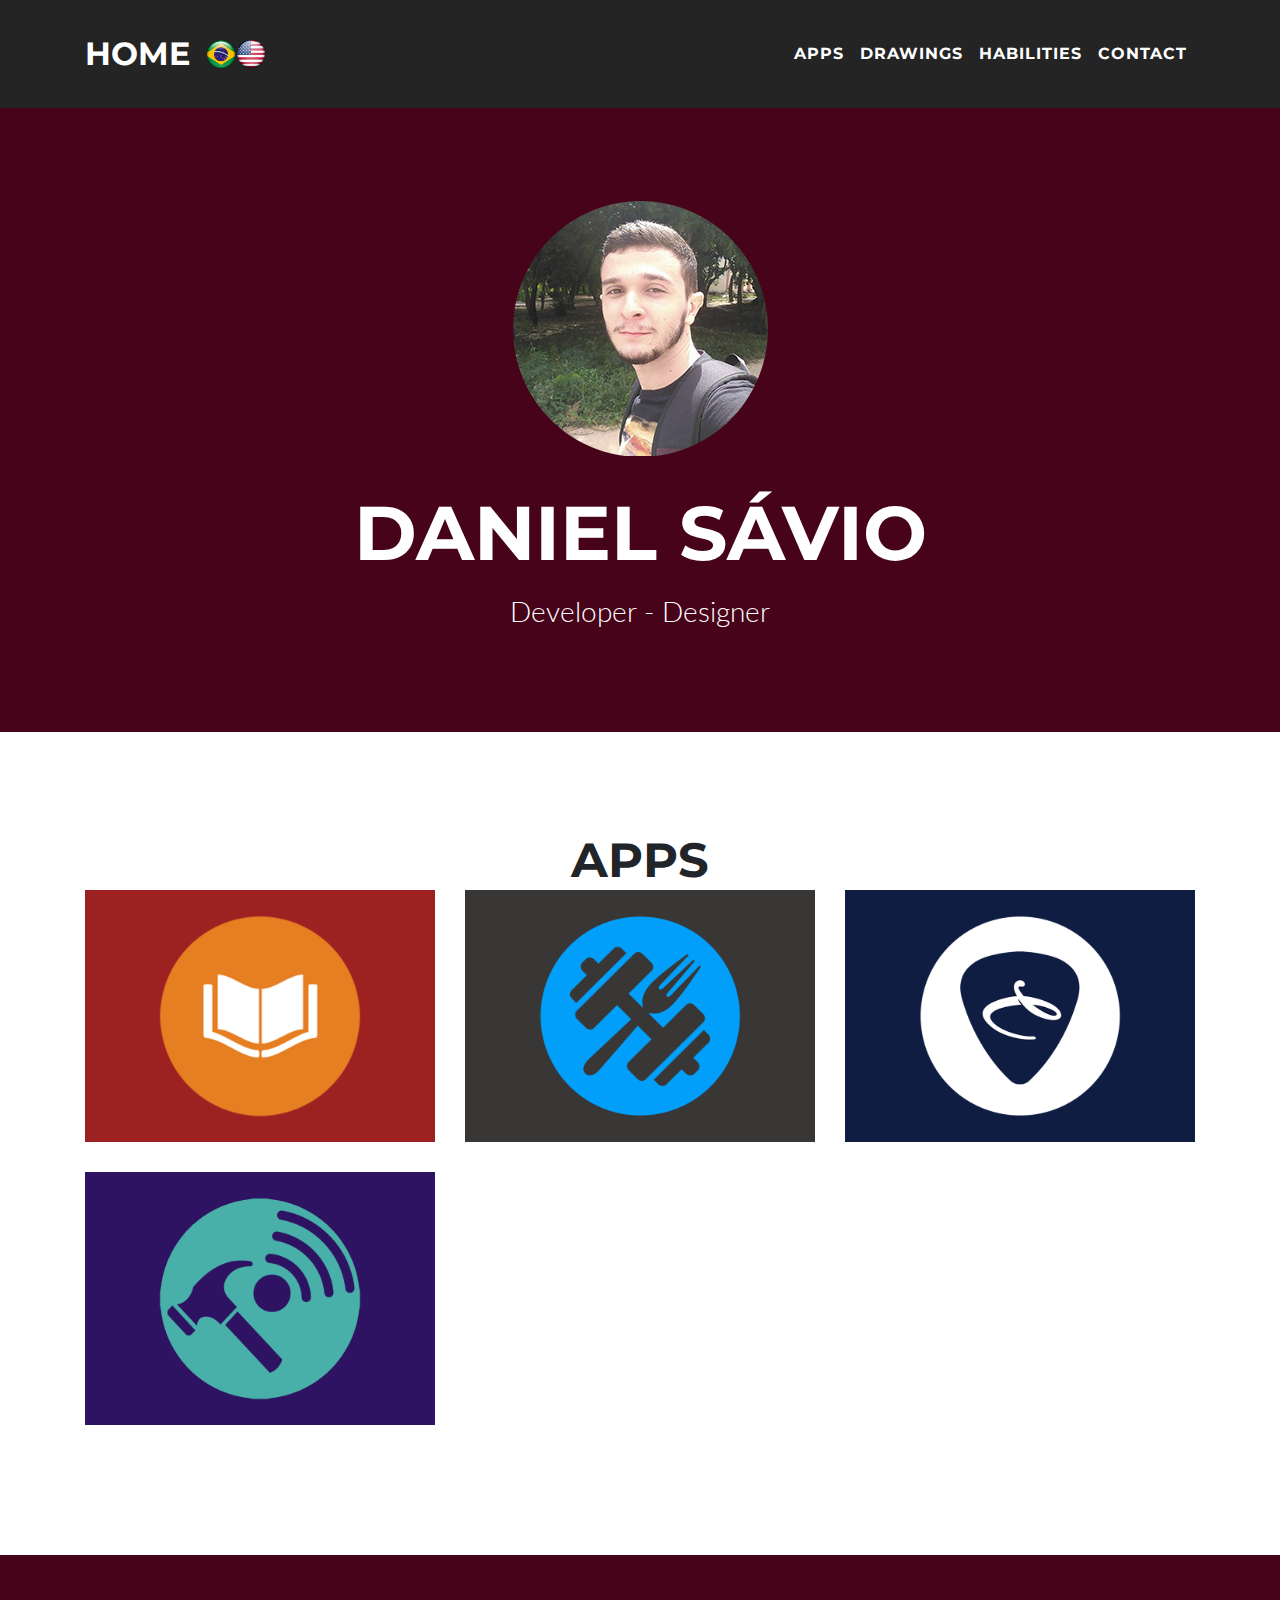
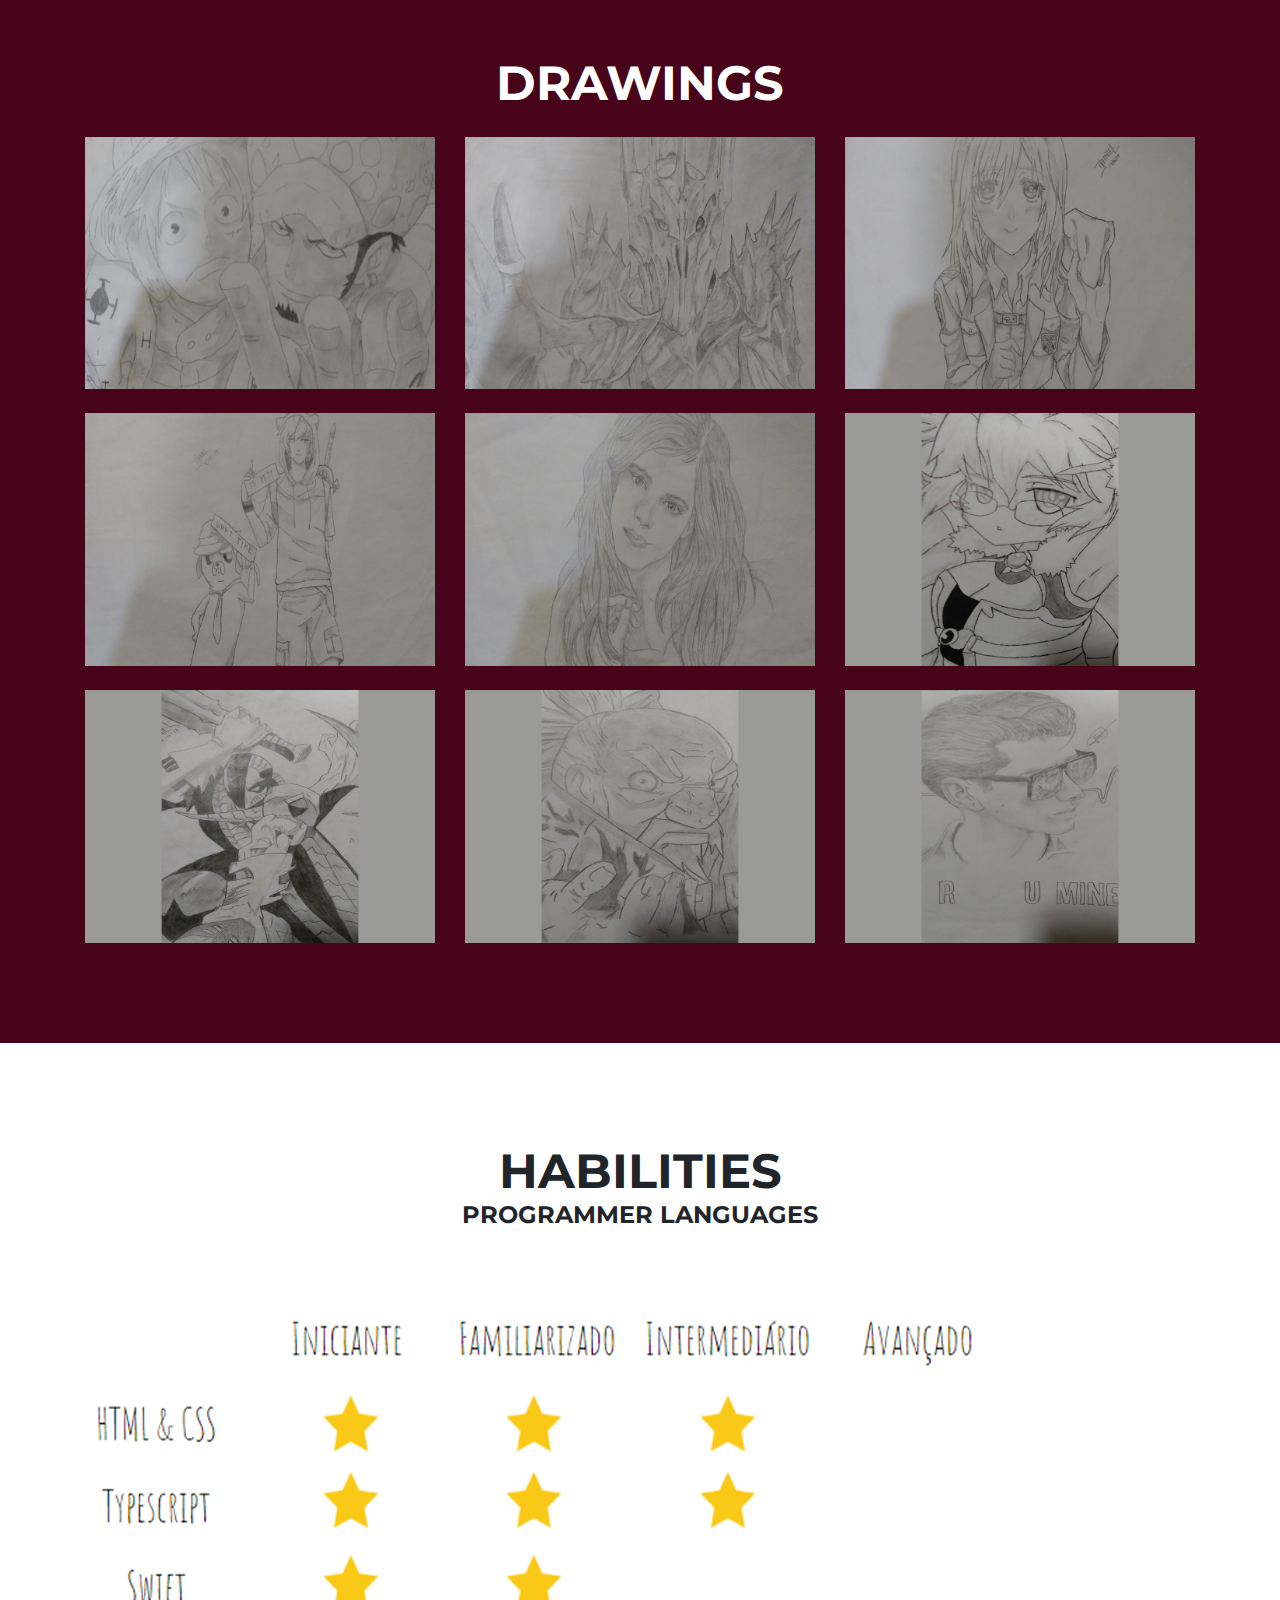
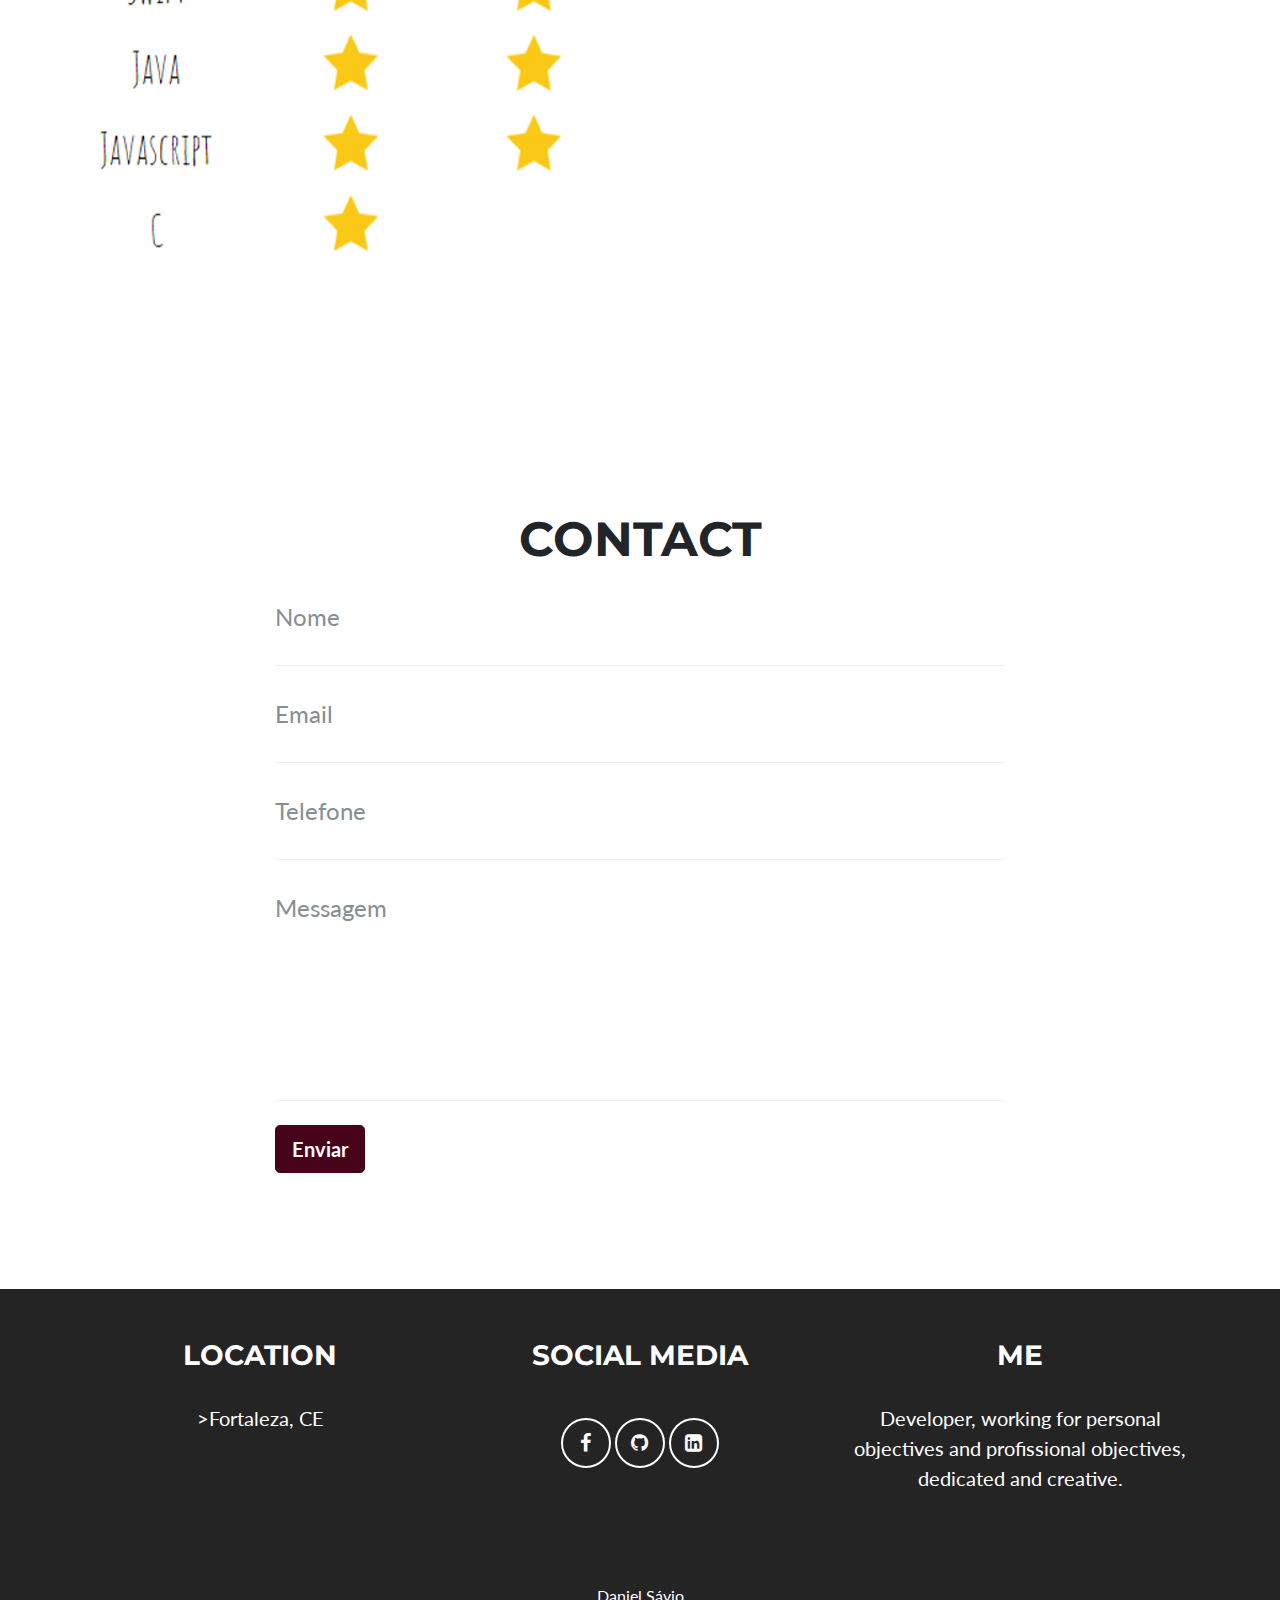
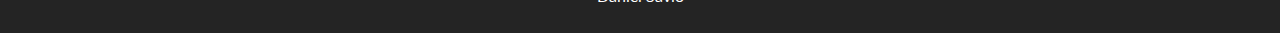
==== en.html @ e7cfb6df "update portfolio" ====
<!DOCTYPE html>
<html lang="pt">

  <head>

    <meta charset="utf-8">
    <meta name="viewport" content="width=device-width, initial-scale=1, shrink-to-fit=no">
    <meta name="description" content="">
    <meta name="author" content="">

    <title>Daniel Savio</title>

    <!-- Bootstrap core CSS -->
    <link href="vendor/bootstrap/css/bootstrap.min.css" rel="stylesheet">
    <link href="css/css.css" rel="stylesheet">

    <!-- Custom fonts for this template -->
    <link href="vendor/font-awesome/css/font-awesome.min.css" rel="stylesheet" type="text/css">
    <link href="https://fonts.googleapis.com/css?family=Montserrat:400,700" rel="stylesheet" type="text/css">
    <link href="https://fonts.googleapis.com/css?family=Lato:400,700,400italic,700italic" rel="stylesheet" type="text/css">

    <!-- Custom styles for this template -->
    <link href="css/freelancer.min.css" rel="stylesheet">

  </head>

  <body id="page-top">

    <!-- Navigation -->
    <nav class="navbar navbar-expand-lg navbar-light fixed-top" id="mainNav">
      <div class="container">
        <a class="navbar-brand js-scroll-trigger" href="#page-top">Home</a>
        <a href="index.html"><img class="img-flag" src="img/br.png"></a>
        <a><img class="img-flag" src="img/us.png"></a>
        <button class="navbar-toggler navbar-toggler-right" type="button" data-toggle="collapse" data-target="#navbarResponsive" aria-controls="navbarResponsive" aria-expanded="false" aria-label="Toggle navigation">
          Menu
          <i class="fa fa-bars"></i>
        </button>
        <div class="collapse navbar-collapse" id="navbarResponsive">
          <ul class="navbar-nav ml-auto">
            <li class="nav-item">
              <a class="nav-link js-scroll-trigger" href="#portfolio">Apps</a>
            </li>
			<li class="nav-item">
              <a class="nav-link js-scroll-trigger" href="#desenhos">Drawings</a>
            </li>
			<li class="nav-item">
              <a class="nav-link js-scroll-trigger" href="#habilidades">Habilities</a>
            </li>
            <li class="nav-item">
              <a class="nav-link js-scroll-trigger" href="#contact">Contact</a>
            </li>
          </ul>
        </div>
      </div>
    </nav>

    <!-- Header -->
    <header class="masthead">
      <div class="container">
        <img class="img-fluid" src="img/profile.png" alt="">
        <div class="intro-text">
          <span class="name">Daniel Sávio</span>
          <span class="skills">Developer - Designer</span>
          <span class="skills"></span>
        </div>
      </div>
    </header>



    <!-- Portfolio Grid Section -->
    <section id="portfolio">
      <div class="container">
        <h2 class="text-center">Apps</h2>
        <div class="row">
          <div class="col-sm-4 portfolio-item">
            <a class="portfolio-link" href="https://github.com/danielsaviol/smartlibrary">
              <div class="caption">
                <div class="caption-content">
                </div>
              </div>
              <img class="img-fluid" src="img/portfolio/smartlibrary.png" alt="">
            </a>
          </div>
          <div class="col-sm-4 portfolio-item">
            <a class="portfolio-link" href="https://github.com/danielsaviol/workfit">
              <div class="caption">
                <div class="caption-content">
                </div>
              </div>
              <img class="img-fluid" src="img/portfolio/workfit.png" alt="">
            </a>
          </div>
          <div class="col-sm-4 portfolio-item">
            <a class="portfolio-link" href="https://github.com/danielsaviol/setlistcreator">
              <div class="caption">
                <div class="caption-content">
                </div>
              </div>
              <img class="img-fluid" src="img/portfolio/setlistcreator.png" alt="">
            </a>
          </div>
		  <div class="col-sm-4 portfolio-item">
            <a class="portfolio-link" href="https://github.com/danielsaviol/toolcontrol">
              <div class="caption">
                <div class="caption-content">
                </div>
              </div>
              <img class="img-fluid" src="img/portfolio/toolcontrol.png" alt="">
            </a>
          </div>
        </div>
      </div>
    </section>

	<!-- About Section -->
    <section  class="success"  id="desenhos">
      <div class="container">
        <h2 class="text-center">Drawings</h2>
        <div class="row">
          <div class="col-sm-4 portfolio-item">
            <a class="portfolio-link">
              <div class="caption">
                <div class="caption-content">
					</br>
                </div>
              </div>
              <img class="img-fluid" src="img/portfolio/1.png" alt="">
            </a>
          </div>
          <div class="col-sm-4 portfolio-item">
            <a class="portfolio-link">
              <div class="caption">
                <div class="caption-content">
					</br>
                </div>
              </div>
              <img class="img-fluid" src="img/portfolio/2.png" alt="">
            </a>
          </div>
          <div class="col-sm-4 portfolio-item">
            <a class="portfolio-link">
              <div class="caption">
                <div class="caption-content">
					</br>
                </div>
              </div>
              <img class="img-fluid" src="img/portfolio/3.png" alt="">
            </a>
          </div>
          <div class="col-sm-4 portfolio-item">
            <a class="portfolio-link">
              <div class="caption">
                <div class="caption-content">
					</br>
                </div>
              </div>
              <img class="img-fluid" src="img/portfolio/4.png" alt="">
            </a>
          </div>
          <div class="col-sm-4 portfolio-item">
            <a class="portfolio-link">
              <div class="caption">
                <div class="caption-content">
					</br>
                </div>
              </div>
              <img class="img-fluid" src="img/portfolio/5.png" alt="">
            </a>
          </div>
          <div class="col-sm-4 portfolio-item">
            <a class="portfolio-link">
              <div class="caption">
                <div class="caption-content">
					</br>
                </div>
              </div>
              <img class="img-fluid" src="img/portfolio/6.png" alt="">
            </a>
          </div>
		  <div class="col-sm-4 portfolio-item">
            <a class="portfolio-link">
              <div class="caption">
                <div class="caption-content">
					</br>
                </div>
              </div>
              <img class="img-fluid" src="img/portfolio/7.png" alt="">
            </a>
          </div>
          <div class="col-sm-4 portfolio-item">
            <a class="portfolio-link">
              <div class="caption">
                <div class="caption-content">
					</br>
                </div>
              </div>
              <img class="img-fluid" src="img/portfolio/8.png" alt="">
            </a>
          </div>
          <div class="col-sm-4 portfolio-item">
            <a class="portfolio-link">
              <div class="caption">
                <div class="caption-content">
					</br>
                </div>
              </div>
				<img class="img-fluid" src="img/portfolio/9.png" alt="">
            </a>
          </div>
        </div>
      </div>
	</section>


    <!-- Habilidades Section -->
    <section id="habilidades">
      <div class="container">
        <h2 class="text-center">Habilities</h2>
		<h4 class="text-center">Programmer Languages</h4>
			 <a class="portfolio-link">
              <div class="caption">
                <div class="caption-content">
					</br>
                </div>
              </div>
				<img class="img-fluid" src="img/portfolio/languages.png" alt="">
            </a>
    </section>

    

    <!-- Contact Section -->
    <section id="contact">
      <div class="container">
        <h2 class="text-center">Contact</h2>
        <div class="row">
          <div class="col-lg-8 mx-auto">
            <!-- To configure the contact form email address, go to mail/contact_me.php and update the email address in the PHP file on line 19. -->
            <!-- The form should work on most web servers, but if the form is not working you may need to configure your web server differently. -->
            <form name="sentMessage" id="contactForm" novalidate>
              <div class="control-group">
                <div class="form-group floating-label-form-group controls">
                  <label>Nome</label>
                  <input class="form-control" id="name" type="text" placeholder="Nome" required data-validation-required-message="Please enter your name.">
                  <p class="help-block text-danger"></p>
                </div>
              </div>
              <div class="control-group">
                <div class="form-group floating-label-form-group controls">
                  <label>Email</label>
                  <input class="form-control" id="email" type="email" placeholder="Email" required data-validation-required-message="Please enter your email address.">
                  <p class="help-block text-danger"></p>
                </div>
              </div>
              <div class="control-group">
                <div class="form-group floating-label-form-group controls">
                  <label>Telefone</label>
                  <input class="form-control" id="phone" type="tel" placeholder="Telefone" required data-validation-required-message="Please enter your phone number.">
                  <p class="help-block text-danger"></p>
                </div>
              </div>
              <div class="control-group">
                <div class="form-group floating-label-form-group controls">
                  <label>Messagem</label>
                  <textarea class="form-control" id="message" rows="5" placeholder="Messagem" required data-validation-required-message="Please enter a message."></textarea>
                  <p class="help-block text-danger"></p>
                </div>
              </div>
              <br>
              <div id="success"></div>
              <div class="form-group">
                <button type="submit" class="btn btn-success btn-lg" id="sendMessageButton">Enviar</button>
              </div>
            </form>
          </div>
        </div>
      </div>
    </section>

    <!-- Footer -->
    <footer class="text-center">
      <div class="footer-above">
        <div class="container">
          <div class="row">
            <div class="footer-col col-md-4">
              <h3>Location</h3>
              <p>>Fortaleza, CE</p>
            </div>
            <div class="footer-col col-md-4">
              <h3>Social Media</h3>
              <ul class="list-inline">
                <li class="list-inline-item">
                  <a class="btn-social btn-outline" href="https://www.facebook.com/danielsaviolima">
                    <i class="fa fa-fw fa-facebook"></i>
                  </a>
                  <a class="btn-social btn-outline" href="https://github.com/danielsaviol">
                    <i class="fa fa-fw fa-github"></i>
                  </a>
                  <a class="btn-social btn-outline" href="https://www.linkedin.com/in/daniel-s%C3%A1vio-secundino-3a3036154/">
                    <i class="fa fa-fw fa-linkedin-square"></i>
                  </a>
                </li>
              </ul>
            </div>
            <div class="footer-col col-md-4">
              <h3>Me</h3>
              <p>Developer, working for personal objectives and profissional objectives, dedicated and creative.</p>
            </div>
          </div>
        </div>
      </div>
      <div class="footer-below">
        <div class="container">
          <div class="row">
            <div class="col-lg-12">
				Daniel Sávio
            </div>
          </div>
        </div>
      </div>
    </footer>

    <!-- Scroll to Top Button (Only visible on small and extra-small screen sizes) -->
    <div class="scroll-top d-lg-none">
      <a class="btn btn-primary js-scroll-trigger" href="#page-top">
        <i class="fa fa-chevron-up"></i>
      </a>
    </div>

    <!-- Bootstrap core JavaScript -->
    <script src="vendor/jquery/jquery.min.js"></script>
    <script src="vendor/bootstrap/js/bootstrap.bundle.min.js"></script>

    <!-- Plugin JavaScript -->
    <script src="vendor/jquery-easing/jquery.easing.min.js"></script>

    <!-- Contact Form JavaScript -->
    <script src="js/jqBootstrapValidation.js"></script>
    <script src="js/contact_me.js"></script>

    <!-- Custom scripts for this template -->
    <script src="js/freelancer.min.js"></script>

  </body>

</html>
---- css/css.css ----
.img-flag{
    height: 30px;
    width: 30px;
}
---- css/freelancer.min.css ----
/*!
 * Start Bootstrap - Freelancer v4.0.0-beta.2 (https://startbootstrap.com/template-overviews/freelancer)
 * Copyright 2013-2017 Start Bootstrap
 * Licensed under MIT (https://github.com/BlackrockDigital/startbootstrap-freelancer/blob/master/LICENSE)
 */body{font-family:Lato,'Helvetica Neue',Helvetica,Arial,sans-serif;overflow-x:hidden}p{font-size:20px}p.small{font-size:16px}a,a.active,a:active,a:focus,a:hover{color:#470319;outline:0}h1,h2,h3,h4,h5,h6{font-family:Montserrat,'Helvetica Neue',Helvetica,Arial,sans-serif;font-weight:700;text-transform:uppercase}hr.star-light,hr.star-primary{max-width:250px;margin:25px auto 30px;padding:0;text-align:center;border:none;border-top:solid 5px}hr.star-light:after,hr.star-primary:after{font-family:FontAwesome;font-size:2em;position:relative;top:-.8em;display:inline-block;padding:0 .25em;content:'\f005'}hr.star-light{border-color:#fff}hr.star-light:after{color:#fff;background-color:#470319}hr.star-primary{border-color:#242424}hr.star-primary:after{color:#242424;background-color:#fff}.img-centered{margin:0 auto}section{padding:100px 0}section h2{font-size:3em;margin:0}section.success{color:#fff;background:#470319}@media (max-width:767px){section{padding:75px 0}section.first{padding-top:75px}}.scroll-top{position:fixed;z-index:1049;right:2%;bottom:2%;width:50px;height:50px}.scroll-top .btn{font-size:16px;line-height:28px;width:50px;height:50px;text-align:center;border-radius:100%}.scroll-top .btn:focus{outline:0}#mainNav{font-family:Montserrat,'Helvetica Neue',Helvetica,Arial,sans-serif;font-weight:700;text-transform:uppercase;border:none;background:#242424}#mainNav a:focus{outline:0}#mainNav .navbar-brand{font-size:1.1rem;color:#fff}#mainNav .navbar-brand.active,#mainNav .navbar-brand:active,#mainNav .navbar-brand:focus,#mainNav .navbar-brand:hover{color:#fff}#mainNav .navbar-nav{letter-spacing:1px}#mainNav .navbar-nav li.nav-item a.nav-link{color:#fff}#mainNav .navbar-nav li.nav-item a.nav-link:hover{color:#470319;outline:0}#mainNav .navbar-nav li.nav-item a.nav-link:active,#mainNav .navbar-nav li.nav-item a.nav-link:focus{color:#fff}#mainNav .navbar-toggler{font-size:14px;padding:11px;text-transform:uppercase;color:#fff;border-color:#fff}#mainNav .navbar-toggler:focus,#mainNav .navbar-toggler:hover{color:#fff;border-color:#470319;background-color:#470319}@media (min-width:992px){#mainNav{padding-top:25px;padding-bottom:25px;-webkit-transition:padding-top .3s,padding-bottom .3s;-moz-transition:padding-top .3s,padding-bottom .3s;transition:padding-top .3s,padding-bottom .3s}#mainNav .navbar-brand{font-size:2em;-webkit-transition:all .3s;-moz-transition:all .3s;transition:all .3s}#mainNav .navbar-nav>li.nav-item>a.nav-link.active{color:#fff;border-radius:3px;background:#470319}#mainNav .navbar-nav>li.nav-item>a.nav-link.active:active,#mainNav .navbar-nav>li.nav-item>a.nav-link.active:focus,#mainNav .navbar-nav>li.nav-item>a.nav-link.active:hover{color:#fff;background:#470319}#mainNav.navbar-shrink{padding-top:10px;padding-bottom:10px}#mainNav.navbar-shrink .navbar-brand{font-size:1.5em}}header.masthead{padding-top:100px;padding-bottom:50px;text-align:center;color:#fff;background:#470319}header.masthead img{display:block;margin:0 auto 20px}header.masthead .intro-text .name{font-family:Montserrat,'Helvetica Neue',Helvetica,Arial,sans-serif;font-size:2em;font-weight:700;display:block;text-transform:uppercase}header.masthead .intro-text .skills{font-size:1.25em;font-weight:300}@media (min-width:768px){header.masthead{padding-top:200px;padding-bottom:100px}header.masthead .intro-text .name{font-size:4.75em}header.masthead .intro-text .skills{font-size:1.75em}}#portfolio .portfolio-item{right:0;margin:0 0 15px}#portfolio .portfolio-item .portfolio-link{position:relative;display:block;max-width:400px;margin:0 auto;cursor:pointer}#portfolio .portfolio-item .portfolio-link .caption{position:absolute;width:100%;height:100%;-webkit-transition:all ease .5s;-moz-transition:all ease .5s;transition:all ease .5s;opacity:0;background:rgba(24,188,156,.9)}#portfolio .portfolio-item .portfolio-link .caption:hover{opacity:1}#portfolio .portfolio-item .portfolio-link .caption .caption-content{font-size:20px;position:absolute;top:50%;width:100%;height:20px;margin-top:-12px;text-align:center;color:#fff}#portfolio .portfolio-item .portfolio-link .caption .caption-content i{margin-top:-12px}#portfolio .portfolio-item .portfolio-link .caption .caption-content h3,#portfolio .portfolio-item .portfolio-link .caption .caption-content h4{margin:0}#portfolio *{z-index:2}@media (min-width:767px){#portfolio .portfolio-item{margin:0 0 30px}}.portfolio-modal .modal-dialog{max-width:100%;min-height:100%;margin:0;padding:0;text-align:center;border:none;border-radius:0;background-clip:border-box;-webkit-box-shadow:none;box-shadow:none}.portfolio-modal .modal-dialog .modal-content{padding:100px 0;border:0;border-radius:0}.portfolio-modal .modal-dialog .modal-content h2{font-size:3em;margin:0}.portfolio-modal .modal-dialog .modal-content img{margin-bottom:30px}.portfolio-modal .modal-dialog .modal-content .item-details{margin:30px 0}.portfolio-modal .close-modal{position:absolute;top:25px;right:25px;width:75px;height:75px;cursor:pointer;background-color:transparent}.portfolio-modal .close-modal:hover{opacity:.3}.portfolio-modal .close-modal .lr{z-index:1051;width:1px;height:75px;margin-left:35px;-webkit-transform:rotate(45deg);-ms-transform:rotate(45deg);transform:rotate(45deg);background-color:#242424}.portfolio-modal .close-modal .lr .rl{z-index:1052;width:1px;height:75px;-webkit-transform:rotate(90deg);-ms-transform:rotate(90deg);transform:rotate(90deg);background-color:#242424}.portfolio-modal .modal-backdrop{display:none;opacity:0}.floating-label-form-group{position:relative;margin-bottom:0;padding-bottom:.5em;border-bottom:1px solid #eee}.floating-label-form-group input,.floating-label-form-group textarea{font-size:1.5em;position:relative;z-index:1;padding-right:0;padding-left:0;resize:none;border:none;border-radius:0;background:0 0;box-shadow:none!important}.floating-label-form-group label{font-size:.85em;line-height:1.764705882em;position:relative;z-index:0;top:2em;display:block;margin:0;-webkit-transition:top .3s ease,opacity .3s ease;-moz-transition:top .3s ease,opacity .3s ease;-ms-transition:top .3s ease,opacity .3s ease;transition:top .3s ease,opacity .3s ease;vertical-align:middle;vertical-align:baseline;opacity:0}.floating-label-form-group:not(:first-child){padding-left:14px;border-left:1px solid #eee}.floating-label-form-group-with-value label{top:0;opacity:1}.floating-label-form-group-with-focus label{color:#470319}form .row:first-child .floating-label-form-group{border-top:1px solid #eee}footer{color:#fff}footer h3{margin-bottom:30px}footer .footer-above{padding-top:50px;background-color:#242424}footer .footer-col{margin-bottom:50px}footer .footer-below{padding:25px 0;background-color:#242424}.btn-outline{font-size:20px;margin-top:15px;transition:all .3s ease-in-out;color:#fff;border:solid 2px #fff;background:0 0}.btn-outline.active,.btn-outline:active,.btn-outline:focus,.btn-outline:hover{color:#470319;border:solid 2px #fff;background:#fff}.btn-primary{font-weight:700;color:#fff;border-color:#242424;background-color:#242424}.btn-primary.focus,.btn-primary:focus{color:#fff;border-color:#000;background-color:#1a252f}.btn-primary:hover{color:#fff;border-color:#161f29;background-color:#1a252f}.btn-primary.active,.btn-primary:active,.open>.btn-primary.dropdown-toggle{color:#fff;border-color:#161f29;background-color:#1a252f}.btn-primary.active.focus,.btn-primary.active:focus,.btn-primary.active:hover,.btn-primary:active.focus,.btn-primary:active:focus,.btn-primary:active:hover,.open>.btn-primary.dropdown-toggle.focus,.open>.btn-primary.dropdown-toggle:focus,.open>.btn-primary.dropdown-toggle:hover{color:#fff;border-color:#000;background-color:#0d1318}.btn-primary.active,.btn-primary:active,.open>.btn-primary.dropdown-toggle{background-image:none}.btn-primary.disabled.focus,.btn-primary.disabled:focus,.btn-primary.disabled:hover,.btn-primary[disabled].focus,.btn-primary[disabled]:focus,.btn-primary[disabled]:hover,fieldset[disabled] .btn-primary.focus,fieldset[disabled] .btn-primary:focus,fieldset[disabled] .btn-primary:hover{border-color:#242424;background-color:#242424}.btn-primary .badge{color:#242424;background-color:#fff}.btn-success{font-weight:700;color:#fff;border-color:#470319;background-color:#470319}.btn-success.focus,.btn-success:focus{color:#fff;border-color:#0a4b3e;background-color:#128f76}.btn-success:hover{color:#fff;border-color:#11866f;background-color:#128f76}.btn-success.active,.btn-success:active,.open>.btn-success.dropdown-toggle{color:#fff;border-color:#11866f;background-color:#128f76}.btn-success.active.focus,.btn-success.active:focus,.btn-success.active:hover,.btn-success:active.focus,.btn-success:active:focus,.btn-success:active:hover,.open>.btn-success.dropdown-toggle.focus,.open>.btn-success.dropdown-toggle:focus,.open>.btn-success.dropdown-toggle:hover{color:#fff;border-color:#0a4b3e;background-color:#0e6f5c}.btn-success.active,.btn-success:active,.open>.btn-success.dropdown-toggle{background-image:none}.btn-success.disabled.focus,.btn-success.disabled:focus,.btn-success.disabled:hover,.btn-success[disabled].focus,.btn-success[disabled]:focus,.btn-success[disabled]:hover,fieldset[disabled] .btn-success.focus,fieldset[disabled] .btn-success:focus,fieldset[disabled] .btn-success:hover{border-color:#470319;background-color:#470319}.btn-success .badge{color:#470319;background-color:#fff}.btn-social{font-size:20px;line-height:45px;display:inline-block;width:50px;height:50px;text-align:center;border:2px solid #fff;border-radius:100%}.btn.active,.btn:active,.btn:focus{outline:0}
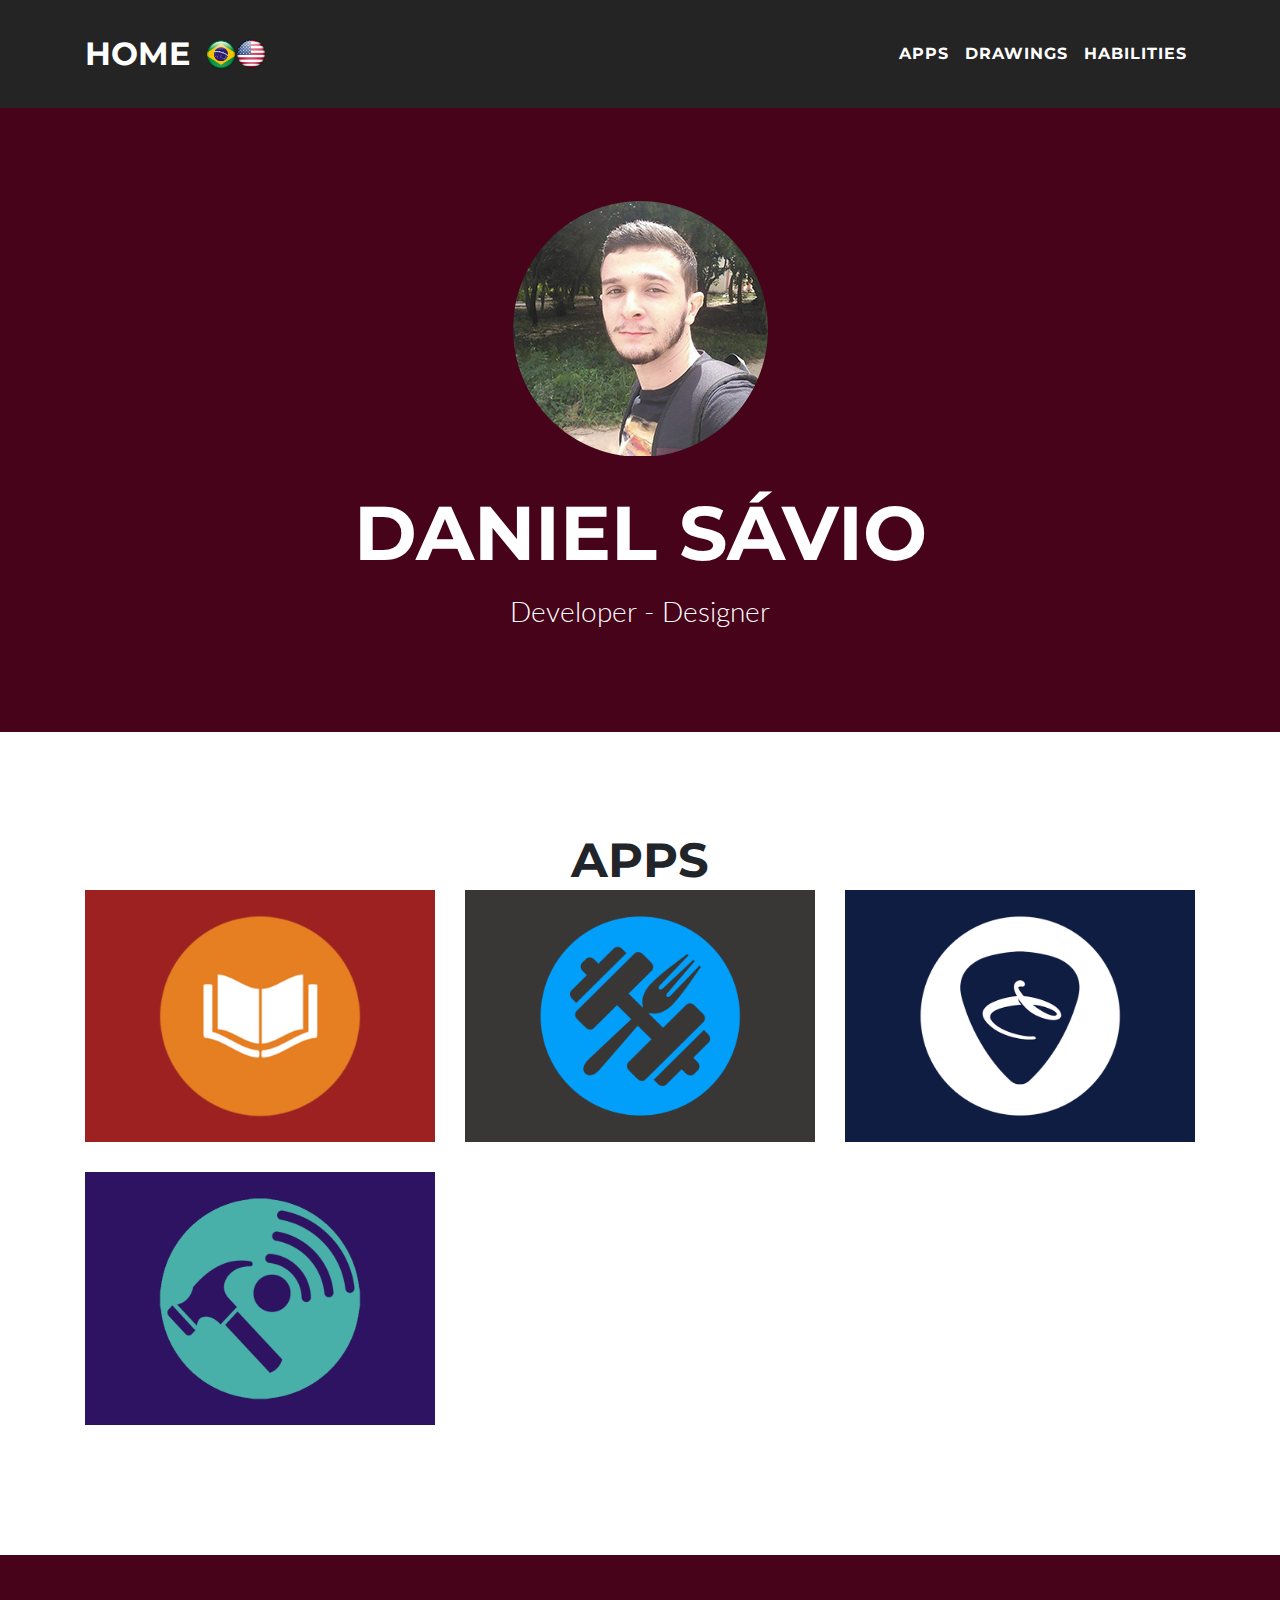
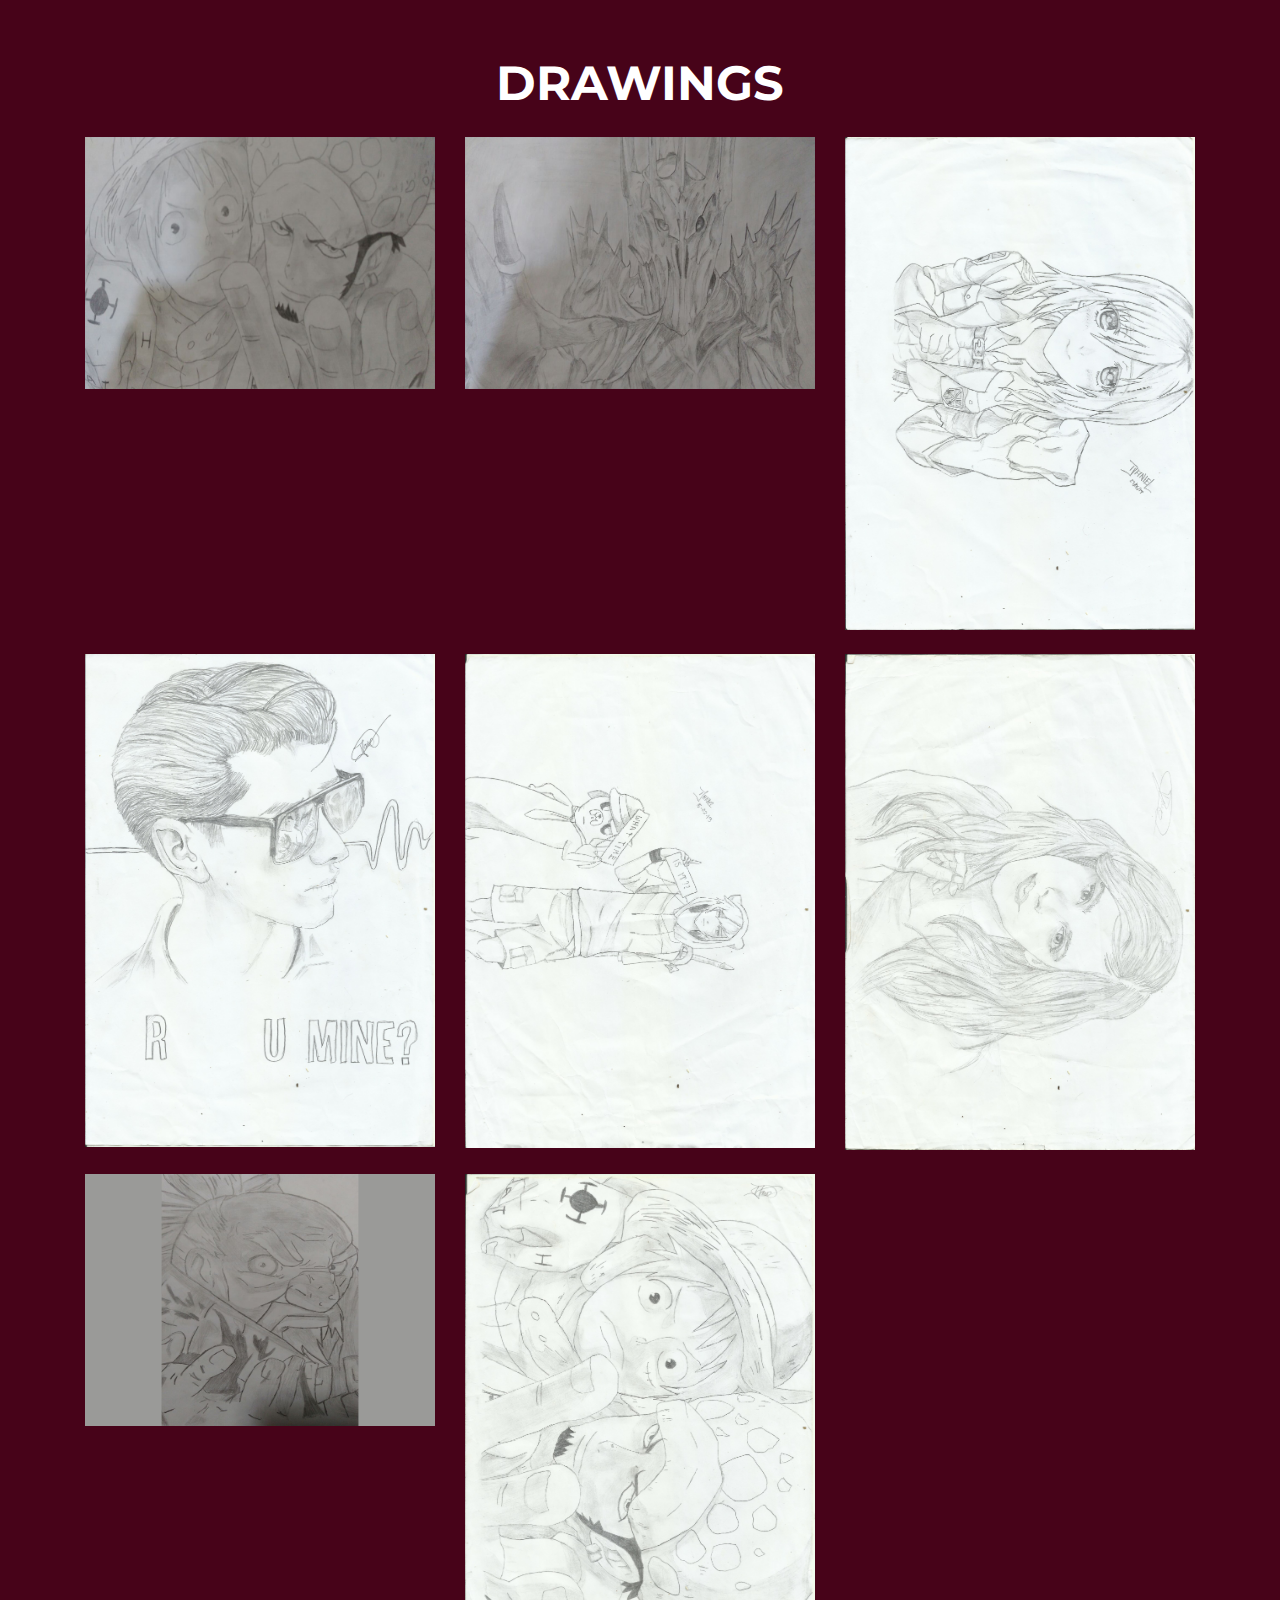
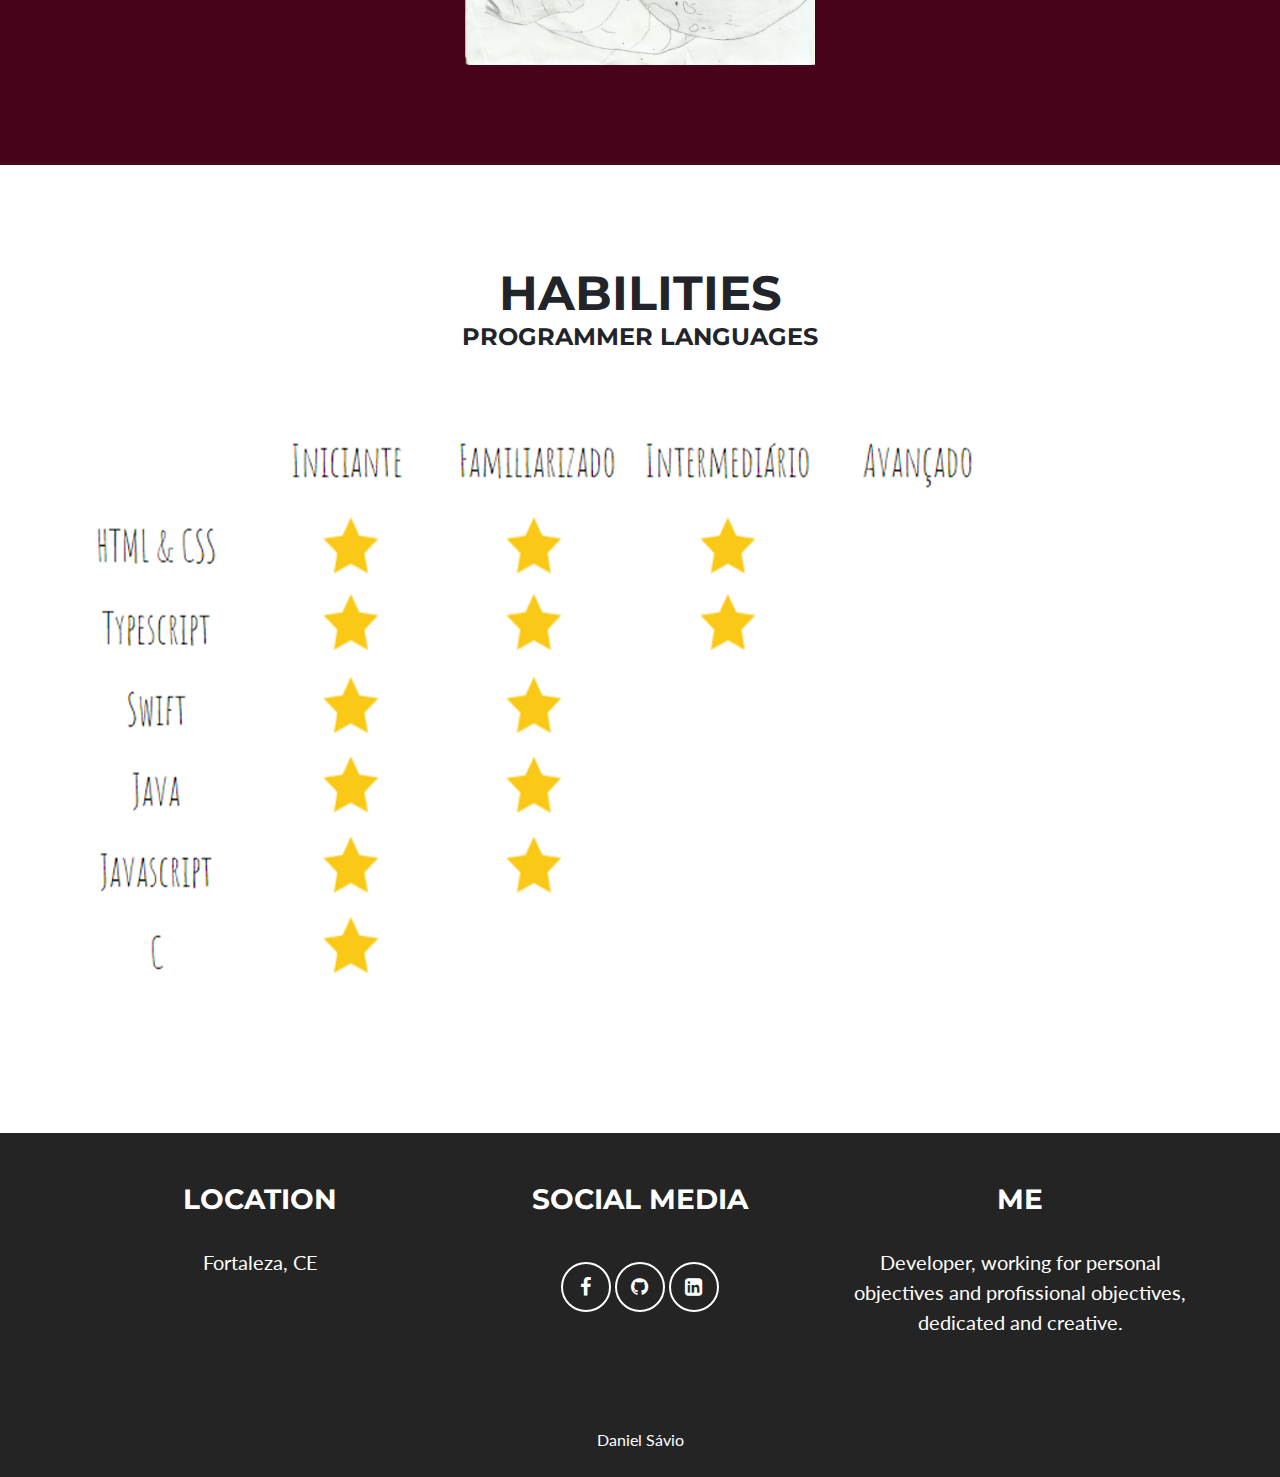
==== commit 6551f8c6: "atualizacao de imagens e contato" ====
--- a/en.html
+++ b/en.html
@@ -47,9 +47,6 @@
 			<li class="nav-item">
               <a class="nav-link js-scroll-trigger" href="#habilidades">Habilities</a>
             </li>
-            <li class="nav-item">
-              <a class="nav-link js-scroll-trigger" href="#contact">Contact</a>
-            </li>
           </ul>
         </div>
       </div>
@@ -146,16 +143,6 @@
 					</br>
                 </div>
               </div>
-              <img class="img-fluid" src="img/portfolio/3.png" alt="">
-            </a>
-          </div>
-          <div class="col-sm-4 portfolio-item">
-            <a class="portfolio-link">
-              <div class="caption">
-                <div class="caption-content">
-					</br>
-                </div>
-              </div>
               <img class="img-fluid" src="img/portfolio/4.png" alt="">
             </a>
           </div>
@@ -209,6 +196,16 @@
 				<img class="img-fluid" src="img/portfolio/9.png" alt="">
             </a>
           </div>
+          <div class="col-sm-4 portfolio-item">
+              <a class="portfolio-link">
+                <div class="caption">
+                  <div class="caption-content">
+            </br>
+                  </div>
+                </div>
+          <img class="img-fluid" src="img/portfolio/10.png" alt="">
+              </a>
+            </div>
         </div>
       </div>
 	</section>
@@ -227,56 +224,6 @@
               </div>
 				<img class="img-fluid" src="img/portfolio/languages.png" alt="">
             </a>
-    </section>
-
-    
-
-    <!-- Contact Section -->
-    <section id="contact">
-      <div class="container">
-        <h2 class="text-center">Contact</h2>
-        <div class="row">
-          <div class="col-lg-8 mx-auto">
-            <!-- To configure the contact form email address, go to mail/contact_me.php and update the email address in the PHP file on line 19. -->
-            <!-- The form should work on most web servers, but if the form is not working you may need to configure your web server differently. -->
-            <form name="sentMessage" id="contactForm" novalidate>
-              <div class="control-group">
-                <div class="form-group floating-label-form-group controls">
-                  <label>Nome</label>
-                  <input class="form-control" id="name" type="text" placeholder="Nome" required data-validation-required-message="Please enter your name.">
-                  <p class="help-block text-danger"></p>
-                </div>
-              </div>
-              <div class="control-group">
-                <div class="form-group floating-label-form-group controls">
-                  <label>Email</label>
-                  <input class="form-control" id="email" type="email" placeholder="Email" required data-validation-required-message="Please enter your email address.">
-                  <p class="help-block text-danger"></p>
-                </div>
-              </div>
-              <div class="control-group">
-                <div class="form-group floating-label-form-group controls">
-                  <label>Telefone</label>
-                  <input class="form-control" id="phone" type="tel" placeholder="Telefone" required data-validation-required-message="Please enter your phone number.">
-                  <p class="help-block text-danger"></p>
-                </div>
-              </div>
-              <div class="control-group">
-                <div class="form-group floating-label-form-group controls">
-                  <label>Messagem</label>
-                  <textarea class="form-control" id="message" rows="5" placeholder="Messagem" required data-validation-required-message="Please enter a message."></textarea>
-                  <p class="help-block text-danger"></p>
-                </div>
-              </div>
-              <br>
-              <div id="success"></div>
-              <div class="form-group">
-                <button type="submit" class="btn btn-success btn-lg" id="sendMessageButton">Enviar</button>
-              </div>
-            </form>
-          </div>
-        </div>
-      </div>
     </section>
 
     <!-- Footer -->
@@ -286,7 +233,7 @@
           <div class="row">
             <div class="footer-col col-md-4">
               <h3>Location</h3>
-              <p>>Fortaleza, CE</p>
+              <p>Fortaleza, CE</p>
             </div>
             <div class="footer-col col-md-4">
               <h3>Social Media</h3>
